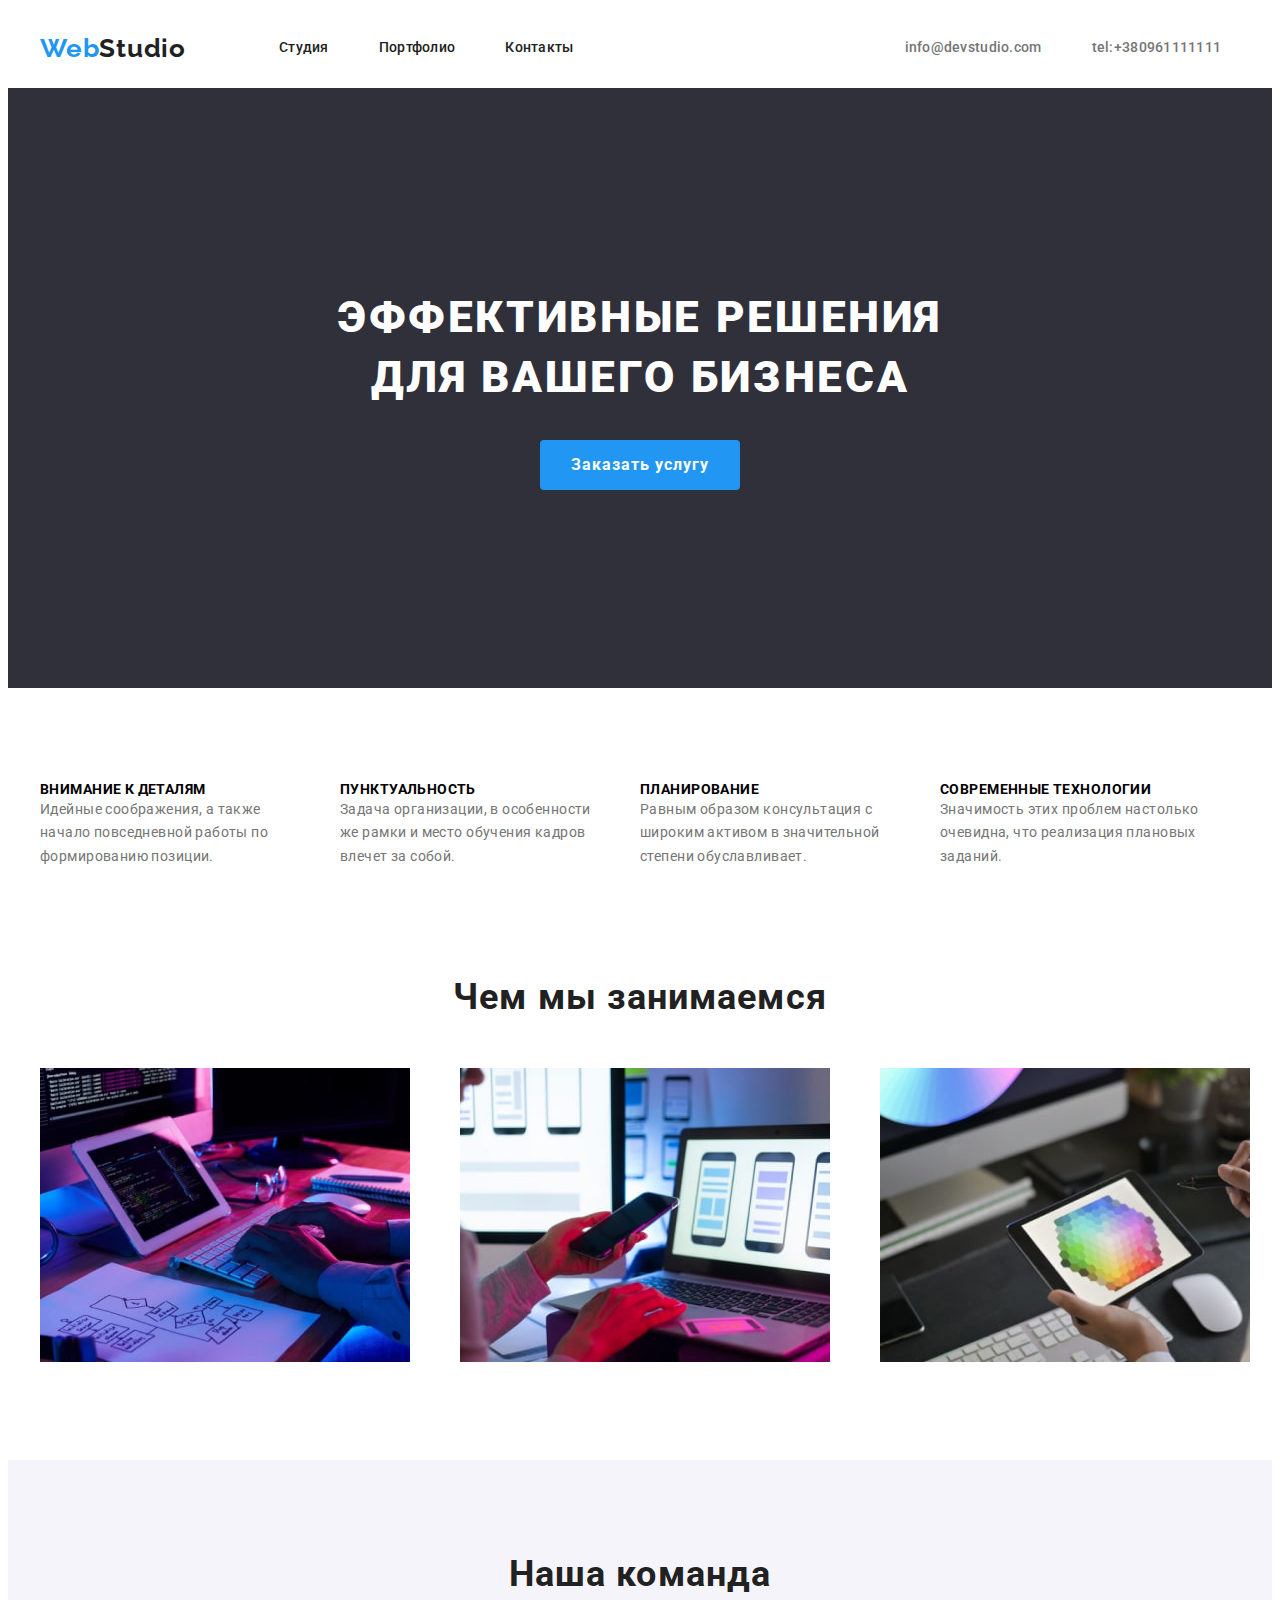
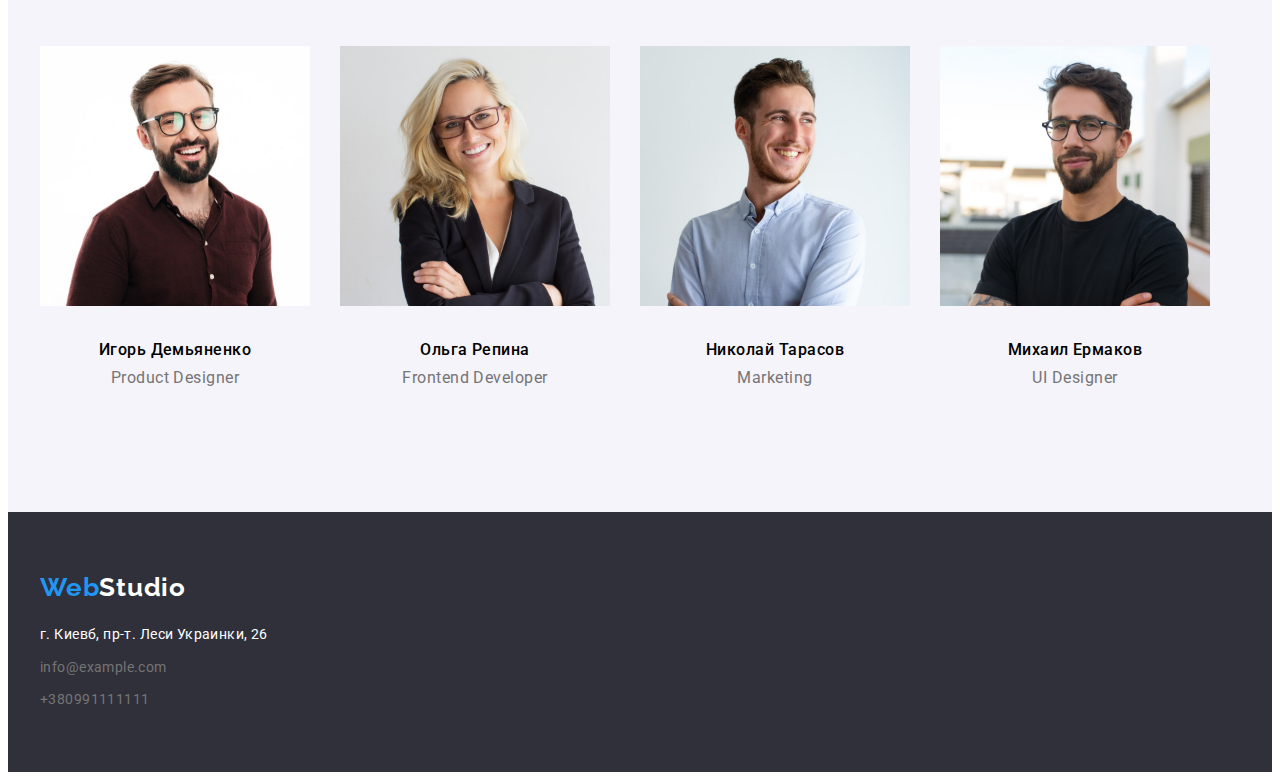
==== index.html @ e962ddcc "finish" ====
<!DOCTYPE html>
<html lang="ru">

<head>
    <meta charset="UTF-8">
    <meta http-equiv="X-UA-Compatible" content="IE=edge">
    <meta name="viewport" content="width=device-width, initial-scale=1.0">
    <title>Document</title>
    <link rel="preconnect" href="https://fonts.googleapis.com">
    <link rel="preconnect" href="https://fonts.gstatic.com" crossorigin>
    <link href="https://fonts.googleapis.com/css2?family=Roboto:wght@400;500;700;900&display=swap" rel="stylesheet">
    <link rel="preconnect" href="https://fonts.googleapis.com">
    <link rel="preconnect" href="https://fonts.gstatic.com" crossorigin>
    <link href="https://fonts.googleapis.com/css2?family=Oleo+Script&family=Raleway:wght@700&display=swap" rel="stylesheet">
    <link rel="stylesheet" href="https://cdnjs.cloudflare.com/ajax/libs/modern-normalize/1.1.0/modern-normalize.min.css"
        integrity="sha512-wpPYUAdjBVSE4KJnH1VR1HeZfpl1ub8YT/NKx4PuQ5NmX2tKuGu6U/JRp5y+Y8XG2tV+wKQpNHVUX03MfMFn9Q=="
        crossorigin="anonymous" referrerpolicy="no-referrer" />
    <link rel="stylesheet" href="./css/style.css">
</head>

<body>

    <header class="header">
        <div class="container">
            <nav class="navigation">
                <a href="" class="logo link"><span class="web">Web</span>Studio</a>
                <ul class="navigation-list list">
                    <li class="navigation-item">
                        <a class="navigation-link link" href="">Студия</a>
                    </li>
                    <li class="navigation-item">
                        <a href="./portfolio.html" class="navigation-link link">Портфолио</a>
                    </li>
                    <li class="navigation-item">
                        <a class="navigation-link link" href="">Контакты</a>
                    </li>
                </ul>
            </nav>
            <div class="contacts">
                <a class="email link" href="mailto:info@devstudio.com">info@devstudio.com</a>
                <a class="phone link" href="tel:+380961111111">tel:+380961111111</a>
            </div>
        </div>
    </header>

    <main>
        <section class="heroe">
            <div class="container">
                <h1 class="heroe-text">Эффективные решения<br> для вашего бизнеса</h1>
                <button class="button-section btn" type="button">Заказать услугу</button>
            </div>
        </section>
            

        <section class="our-characteristics">
            <div class="container">
                <ul class="characteristics-list list">
                    <li class="characteristics-item">
                        <h3 class="characteristics">ВНИМАНИЕ К ДЕТАЛЯМ</h3>
                        <p class="characteristics-text">
                            Идейные соображения, а также начало повседневной работы по формированию позиции.
                        </p>
                    </li>
                    <li class="characteristics-item">
                        <h3 class="characteristics">ПУНКТУАЛЬНОСТЬ</h3>
                        <p class="characteristics-text">
                            Задача организации, в особенности же рамки и место обучения кадров влечет за собой.
                        </p>
                    </li>
                    <li class="characteristics-item">
                        <h3 class="characteristics">ПЛАНИРОВАНИЕ</h3>
                        <p class="characteristics-text">
                            Равным образом консультация с широким активом в значительной степени обуславливает.
                        </p>
                    </li>
                    <li class="characteristics-item">
                        <h3 class="characteristics">СОВРЕМЕННЫЕ ТЕХНОЛОГИИ</h3>
                        <p class="characteristics-text">
                            Значимость этих проблем настолько очевидна, что реализация плановых заданий.
                        </p>
                    </li>
                </ul>
            </div>
        </section>

        <section class="what-we-are-doing">
            <div class="container">
                <h2 class="what-we-are-doing-text">Чем мы занимаемся</h2>
                <ul class="what-we-are-doing-item list">
                    <li class="what-we-are-doing-list"><img src="./images/what-we-are-doing-1.jpg" alt="" width="370" height="294"></li>
                    <li class="what-we-are-doing-list"><img src="./images/what-we-are-doing-2.jpg" alt="" width="370" height="294"></li>
                    <li class="what-we-are-doing-list"><img src="./images/what-we-are-doing-3.jpg" alt="" width="370" height="294"></li>
                </ul>
            </div>
        </section>

        <section class="our-team">
            <div class="container">
                <h2 class="our-team-text">Наша команда</h2>
                <ul class="our-team-list list">
                    <li class="our-team-item">
                        <img class="team-picture" src="./images/Igor.jpg" alt="Игорь" width="270" height="260">
                        <p class="our-team-name">Игорь Демьяненко</p>
                        <p class="our-team-job">Product Designer</p>
                    </li>
                    <li class="our-team-item">
                        <img class="team-picture" src="./images/Olga.jpg" alt="Ольга" width="270" height="260">
                        <p class="our-team-name">Ольга Репина</p>
                        <p class="our-team-job">Frontend Developer</p>
                    </li>
                    <li class="our-team-item">
                        <img class="team-picture" src="./images/Nikolai.jpg" alt="Николай" width="270" height="260">
                        <p class="our-team-name">Николай Тарасов</p>
                        <p class="our-team-job">Marketing</p>
                    </li>
                    <li class="our-team-item">
                        <img class="team-picture" src="./images/Mihail.jpg" alt="Михаил" width="270" height="260">
                        <p class="our-team-name">Михаил Ермаков</p>
                        <p class="our-team-job">UI Designer</p>
                    </li>
                </ul>
            </div>
        </section>
    </main>

    <footer class="footer-section">
        <div class="container">
            <a href="" class="logo-footer link"><span class="web">Web</span>Studio</a>
            <address>
                <ul class="adress-list list">
                    <li class="adress-item">
                        <a class="adress-text link" href="https://goo.gl/maps/P2Jk5924rPinrskz8" target="_blank" rel="noopener noreferrer">г. Киевб,
                            пр-т. Леси Украинки, 26</a>
                    </li>
                    <li class="adress-item">
                        <a class="footer-contact link" href="mailto:info@example.com">info@example.com</a>
                    </li>
                    <li class="adress-item">
                        <a class="footer-contact link" href="tel:+380991111111">+380991111111</a>
                    </li>
                </ul>
            </address>
        </div>
    </footer>

</body>

</html>
---- css/style.css ----
:root {
  --main-title-color: white;
  --second-title-color: #2f303a;
  --third-title-color: #f5f4fa;
  --main-text-color: #212121;
  --second-text-color: #757575;
  --accent-color: #2196f3;
}
p,
h1,
h2,
h3,
h4,
h5,
h6 {
  margin-top: 0;
  margin-bottom: 0;
}
ul {
  margin-top: 0;
  margin-bottom: 0;
  padding-left: 0;
}
.list {
  list-style: none;
}
.link {
  text-decoration: none;
}

.body {
  font-family: "Roboto", sans-serif;
  background-color: white;
}
.header .container {
  display: flex;
  align-items: center;
}
.container {
  width: 1200px;
  padding-left: 15px;
  padding-right: 15px;
  margin: 0 auto;
}
.navigation {
  font-family: "Roboto";
  display: flex;
  align-items: center;
  margin-right: 331px;
}
.web {
  color: #2196f3;
}
.logo {
  font-family: "Oleo Script", cursive;
  font-family: "Raleway", sans-serif;
  font-weight: 700;
  font-size: 26px;
  line-height: 1.19;
  letter-spacing: 0.03em;
  color: #212121;
  text-decoration: none;
  margin-right: 93px;
}
.navigation-list {
  display: flex;
}
.navigation-item:not(:last-child) {
  margin-right: 50px;
}
.navigation-link {
  display: block;
  font-family: "Roboto";
  font-weight: 500;
  font-size: 14px;
  line-height: 1.14;
  letter-spacing: 0.02em;
  color: #212121;
  padding-top: 32px;
  padding-bottom: 32px;
}
.navigation-link:hover,
.navigation-link:focus {
  color: var(--accent-color);
}
.contacts {
  font-family: "Roboto";
  display: flex;
}
.email {
  display: block;
  font-family: "Roboto";
  font-weight: 500;
  font-size: 14px;
  line-height: 1.14;
  letter-spacing: 0.02em;
  color: #757575;
  margin-right: 50px;
  padding-top: 32px;
  padding-bottom: 32px;
}
.phone {
  display: block;
  font-family: "Roboto";
  font-weight: 500;
  font-size: 14px;
  line-height: 1.14;
  letter-spacing: 0.02em;
  color: #757575;
  margin-right: 215px;
  padding-top: 32px;
  padding-bottom: 32px;
}
.email:hover,
.email:focus {
  color: var(--accent-color);
}
.phone:hover,
.phone:focus {
  color: var(--accent-color);
}
.heroe {
  background-color: var(--second-title-color);
  margin-bottom: 94px;
  flex-grow: 1;
  padding-top: 200px;
  padding-bottom: 280px;
}

.heroe-text {
  font-family: "Roboto";
  font-weight: 900;
  font-size: 44px;
  line-height: 1.36;
  text-align: center;
  letter-spacing: 0.06em;
  text-transform: uppercase;
  color: #ffffff;
}
.button-section {
  font-family: "Roboto";
  font-weight: 700;
  font-size: 16px;
  line-height: 1.88;
  text-align: center;
  align-items: center;
  letter-spacing: 0.06em;
  color: #ffffff;
  background-color: var(--accent-color);
  width: 200px;
  height: 50px;
  border: 0px;
  border-radius: 4px;
  margin: auto;
  position: absolute;
  top: 30px;
  left: 0;
  bottom: 0;
  right: 0;
}

.our-characteristics {
  margin-bottom: 94px;
}
.characteristics-list {
  display: flex;
}
.characteristics-item {
  width: 270px;
  height: 101px;
}
.characteristics-item:not(:last-child) {
  margin-right: 30px;
}
.characteristics {
  font-family: "Roboto";
  font-weight: 700;
  font-size: 14px;
  line-height: 1.14;
  letter-spacing: 0.03em;
}
.characteristics-text {
  font-family: "Roboto";
  font-style: 400;
  font-size: 14px;
  line-height: 1.7;
  letter-spacing: 0.03em;
  color: #757575;
}
.what-we-are-doing {
  display: flex;
  margin-bottom: 94px;
}
.what-we-are-doing-text {
  font-family: "Roboto";
  font-weight: 700;
  font-size: 36px;
  line-height: 1.16;
  letter-spacing: 0.03em;
  color: #212121;
  display: flex;
  justify-content: center;
  align-items: center;
  text-align: center;
  margin: 0 auto;
  position: relative;
  margin-bottom: 50px;
}
.what-we-are-doing-item {
  display: flex;
}
.what-we-are-doing-list:not(:last-child) {
  margin-right: 50px;
}
.our-team {
  background-color: #f5f4fa;
  display: flex;
}
.our-team-text {
  font-family: "Roboto";
  font-weight: 700;
  font-size: 36px;
  line-height: 1.16;
  letter-spacing: 0.03em;
  color: #212121;
  display: flex;
  justify-content: center;
  align-items: center;
  text-align: center;
  margin: 0 auto;
  position: relative;
  margin-bottom: 50px;
  margin-top: 94px;
}
.our-team-list {
  display: flex;
}
.our-team-item:not(:last-child) {
  margin-right: 30px;
}
.our-team-item {
  margin-bottom: 94px;
}
.team-picture {
  margin-bottom: 30px;
}
.our-team-name {
  font-family: "Roboto";
  font-weight: 500;
  font-size: 16px;
  line-height: 1.19;
  letter-spacing: 0.03em;
  display: flex;
  margin-bottom: 10px;
  justify-content: center;
}
.our-team-job {
  font-family: "Roboto";
  font-weight: 400;
  font-size: 16px;
  line-height: 1.17;
  letter-spacing: 0.03em;
  color: #757575;
  display: flex;
  margin-bottom: 30px;
  justify-content: center;
}
.logo-footer {
  display: flex;
  padding-top: 60px;
  padding-bottom: 20px;
}
.adress-text {
  font-family: "Roboto";
  font-style: normal;
  font-weight: 400;
  font-size: 14px;
  line-height: 1.7;
  letter-spacing: 0.03em;
  color: #ffffff;
  padding-bottom: 9px;
}
.footer-section {
  font-family: "Roboto";
  background-color: #2f303a;
}
.footer-contact {
  font-family: "Roboto";
  font-style: normal;
  font-weight: 400;
  font-size: 14px;
  line-height: 1.7;
  letter-spacing: 0.03em;
  color: var(--second-text-color);
}
.adress-item:not(:last-child) {
  padding-bottom: 9px;
}
.footer-contact:not(:last-child) {
  padding-bottom: 9px;
}
.adress-item:last-child {
  padding-bottom: 60px;
}
.logo-footer {
  font-family: "Oleo Script", cursive;
  font-family: "Raleway", sans-serif;
  font-weight: 700;
  font-size: 26px;
  line-height: 1.19;
  letter-spacing: 0.03em;
  color: #ffffff;
  text-decoration: none;
}
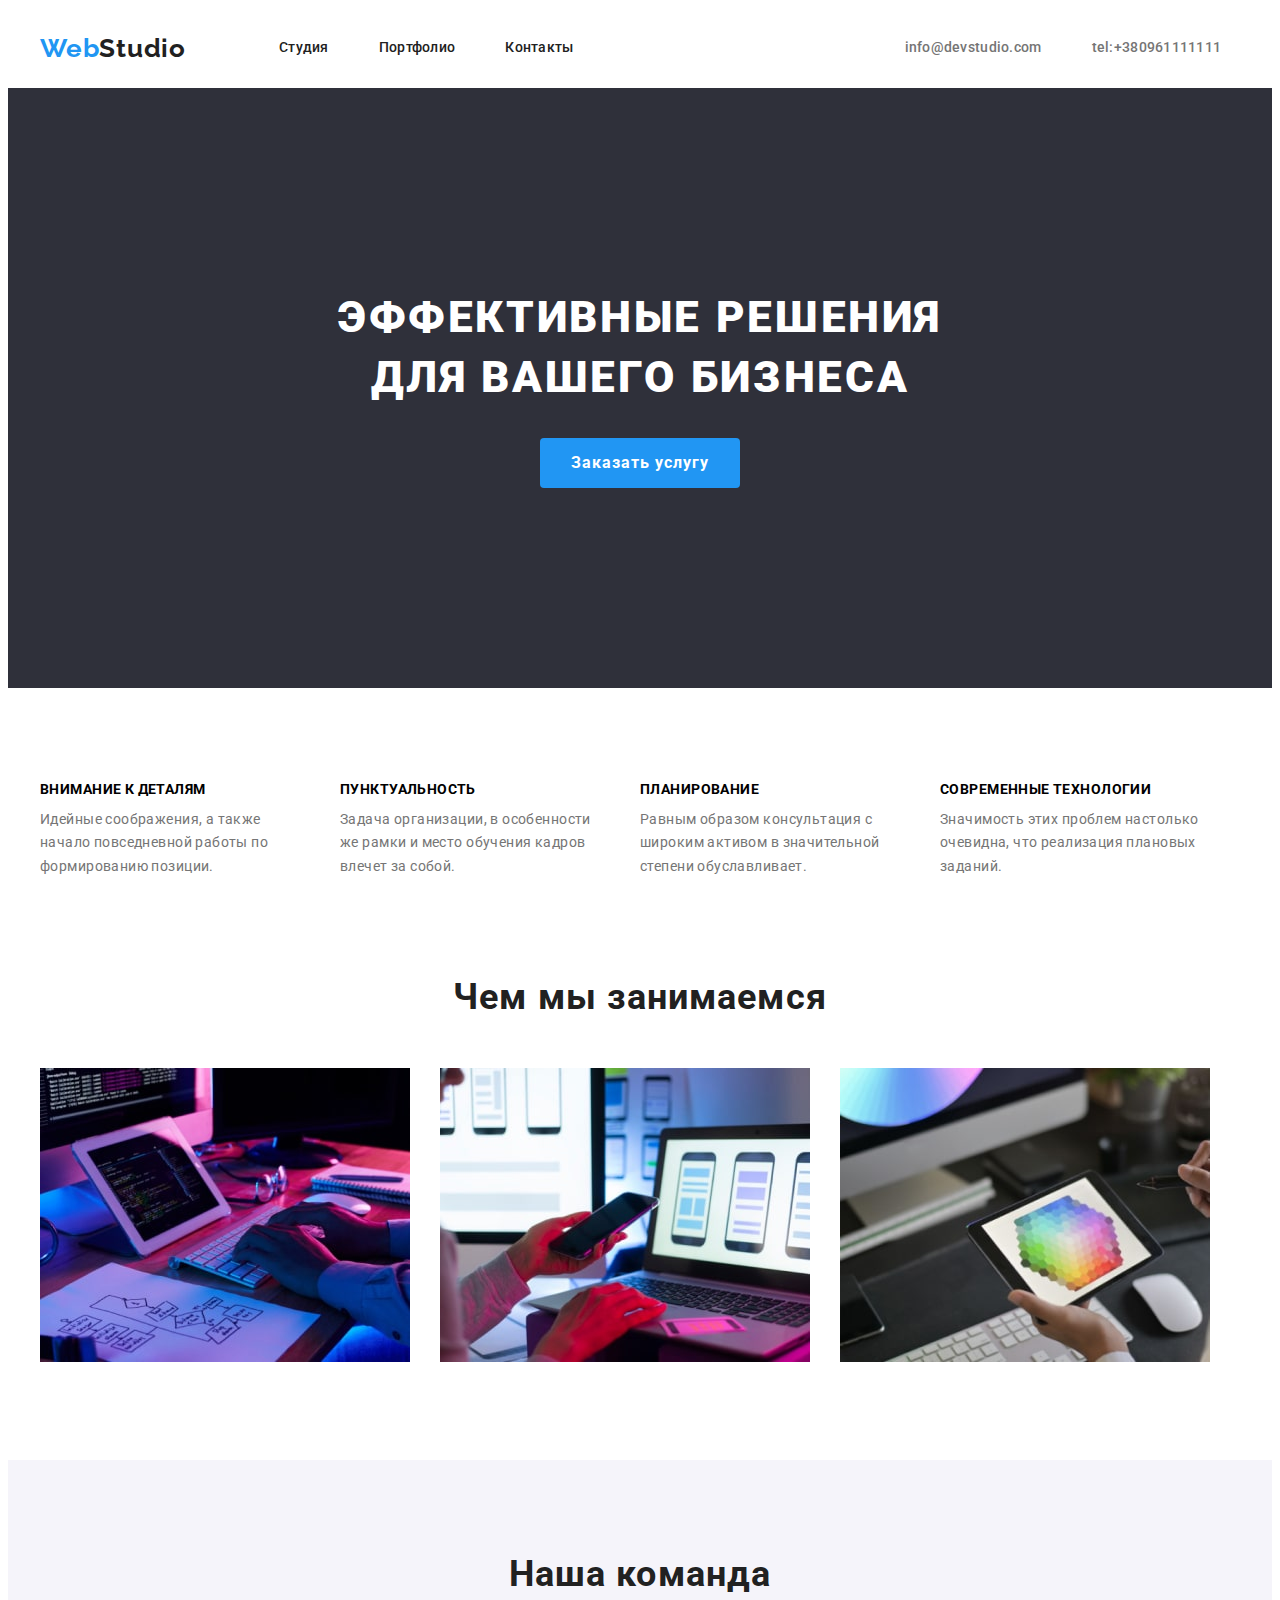
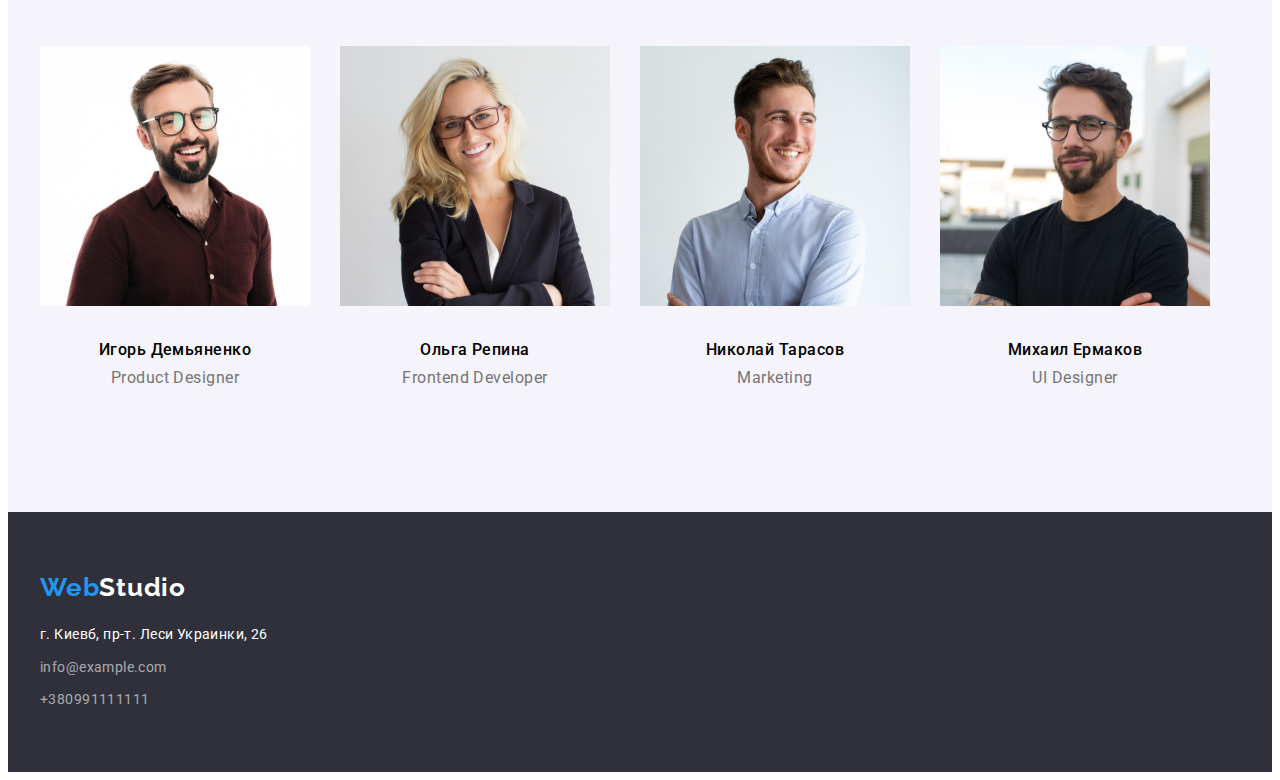
==== commit 20bbbc50: "submit final" ====
--- a/index.html
+++ b/index.html
@@ -100,23 +100,31 @@
                 <ul class="our-team-list list">
                     <li class="our-team-item">
                         <img class="team-picture" src="./images/Igor.jpg" alt="Игорь" width="270" height="260">
-                        <p class="our-team-name">Игорь Демьяненко</p>
-                        <p class="our-team-job">Product Designer</p>
+                            <div class="team-description">
+                                <p class="our-team-name">Игорь Демьяненко</p>
+                                <p class="our-team-job">Product Designer</p>
+                            </div>
                     </li>
                     <li class="our-team-item">
                         <img class="team-picture" src="./images/Olga.jpg" alt="Ольга" width="270" height="260">
-                        <p class="our-team-name">Ольга Репина</p>
-                        <p class="our-team-job">Frontend Developer</p>
+                            <div class="team-description">
+                                <p class="our-team-name">Ольга Репина</p>
+                                <p class="our-team-job">Frontend Developer</p>
+                            </div>
                     </li>
                     <li class="our-team-item">
                         <img class="team-picture" src="./images/Nikolai.jpg" alt="Николай" width="270" height="260">
-                        <p class="our-team-name">Николай Тарасов</p>
-                        <p class="our-team-job">Marketing</p>
+                            <div class="team-description">
+                                <p class="our-team-name">Николай Тарасов</p>
+                                <p class="our-team-job">Marketing</p>
+                            </div>
                     </li>
                     <li class="our-team-item">
                         <img class="team-picture" src="./images/Mihail.jpg" alt="Михаил" width="270" height="260">
-                        <p class="our-team-name">Михаил Ермаков</p>
-                        <p class="our-team-job">UI Designer</p>
+                            <div class="team-description">
+                                <p class="our-team-name">Михаил Ермаков</p>
+                                <p class="our-team-job">UI Designer</p>
+                            </div>
                     </li>
                 </ul>
             </div>
--- a/css/style.css
+++ b/css/style.css
@@ -40,7 +40,8 @@
   width: 1200px;
   padding-left: 15px;
   padding-right: 15px;
-  margin: 0 auto;
+  margin-right: auto;
+  margin-left: auto;
 }
 .navigation {
   font-family: "Roboto";
@@ -121,10 +122,8 @@
 }
 .heroe {
   background-color: var(--second-title-color);
-  margin-bottom: 94px;
   flex-grow: 1;
-  padding-top: 200px;
-  padding-bottom: 280px;
+  padding-bottom: 200px;
 }
 
 .heroe-text {
@@ -136,14 +135,13 @@
   letter-spacing: 0.06em;
   text-transform: uppercase;
   color: #ffffff;
+  padding-top: 200px;
 }
 .button-section {
   font-family: "Roboto";
   font-weight: 700;
   font-size: 16px;
   line-height: 1.88;
-  text-align: center;
-  align-items: center;
   letter-spacing: 0.06em;
   color: #ffffff;
   background-color: var(--accent-color);
@@ -151,16 +149,17 @@
   height: 50px;
   border: 0px;
   border-radius: 4px;
-  margin: auto;
-  position: absolute;
-  top: 30px;
-  left: 0;
-  bottom: 0;
-  right: 0;
+  margin-top: 30px;
+  display: flex;
+  margin-right: auto;
+  margin-left: auto;
+  justify-content: center;
+  align-items: center;
 }
 
 .our-characteristics {
-  margin-bottom: 94px;
+  padding-top: 94px;
+  padding-bottom: 94px;
 }
 .characteristics-list {
   display: flex;
@@ -178,6 +177,7 @@
   font-size: 14px;
   line-height: 1.14;
   letter-spacing: 0.03em;
+  padding-bottom: 10px;
 }
 .characteristics-text {
   font-family: "Roboto";
@@ -189,7 +189,7 @@
 }
 .what-we-are-doing {
   display: flex;
-  margin-bottom: 94px;
+  padding-bottom: 94px;
 }
 .what-we-are-doing-text {
   font-family: "Roboto";
@@ -210,11 +210,13 @@
   display: flex;
 }
 .what-we-are-doing-list:not(:last-child) {
-  margin-right: 50px;
+  margin-right: 30px;
 }
 .our-team {
   background-color: #f5f4fa;
   display: flex;
+  padding-top: 94px;
+  padding-bottom: 94px;
 }
 .our-team-text {
   font-family: "Roboto";
@@ -230,19 +232,22 @@
   margin: 0 auto;
   position: relative;
   margin-bottom: 50px;
-  margin-top: 94px;
 }
 .our-team-list {
   display: flex;
+  margin-right: auto;
+  margin-left: auto;
+}
+.team-description {
+  padding-top: 30px;
+  padding-bottom: 30px;
 }
 .our-team-item:not(:last-child) {
   margin-right: 30px;
 }
 .our-team-item {
-  margin-bottom: 94px;
 }
 .team-picture {
-  margin-bottom: 30px;
 }
 .our-team-name {
   font-family: "Roboto";
@@ -251,8 +256,8 @@
   line-height: 1.19;
   letter-spacing: 0.03em;
   display: flex;
-  margin-bottom: 10px;
-  justify-content: center;
+  justify-content: center;
+  padding-bottom: 10px;
 }
 .our-team-job {
   font-family: "Roboto";
@@ -262,13 +267,11 @@
   letter-spacing: 0.03em;
   color: #757575;
   display: flex;
-  margin-bottom: 30px;
   justify-content: center;
 }
 .logo-footer {
   display: flex;
-  padding-top: 60px;
-  padding-bottom: 20px;
+  margin-bottom: 20px;
 }
 .adress-text {
   font-family: "Roboto";
@@ -278,11 +281,13 @@
   line-height: 1.7;
   letter-spacing: 0.03em;
   color: #ffffff;
-  padding-bottom: 9px;
+  margin-bottom: 9px;
 }
 .footer-section {
   font-family: "Roboto";
   background-color: #2f303a;
+  padding-top: 60px;
+  padding-bottom: 60px;
 }
 .footer-contact {
   font-family: "Roboto";
@@ -291,17 +296,12 @@
   font-size: 14px;
   line-height: 1.7;
   letter-spacing: 0.03em;
-  color: var(--second-text-color);
+  color: rgba(255, 255, 255, 0.6);
 }
 .adress-item:not(:last-child) {
-  padding-bottom: 9px;
-}
-.footer-contact:not(:last-child) {
-  padding-bottom: 9px;
-}
-.adress-item:last-child {
-  padding-bottom: 60px;
-}
+  margin-bottom: 9px;
+}
+
 .logo-footer {
   font-family: "Oleo Script", cursive;
   font-family: "Raleway", sans-serif;
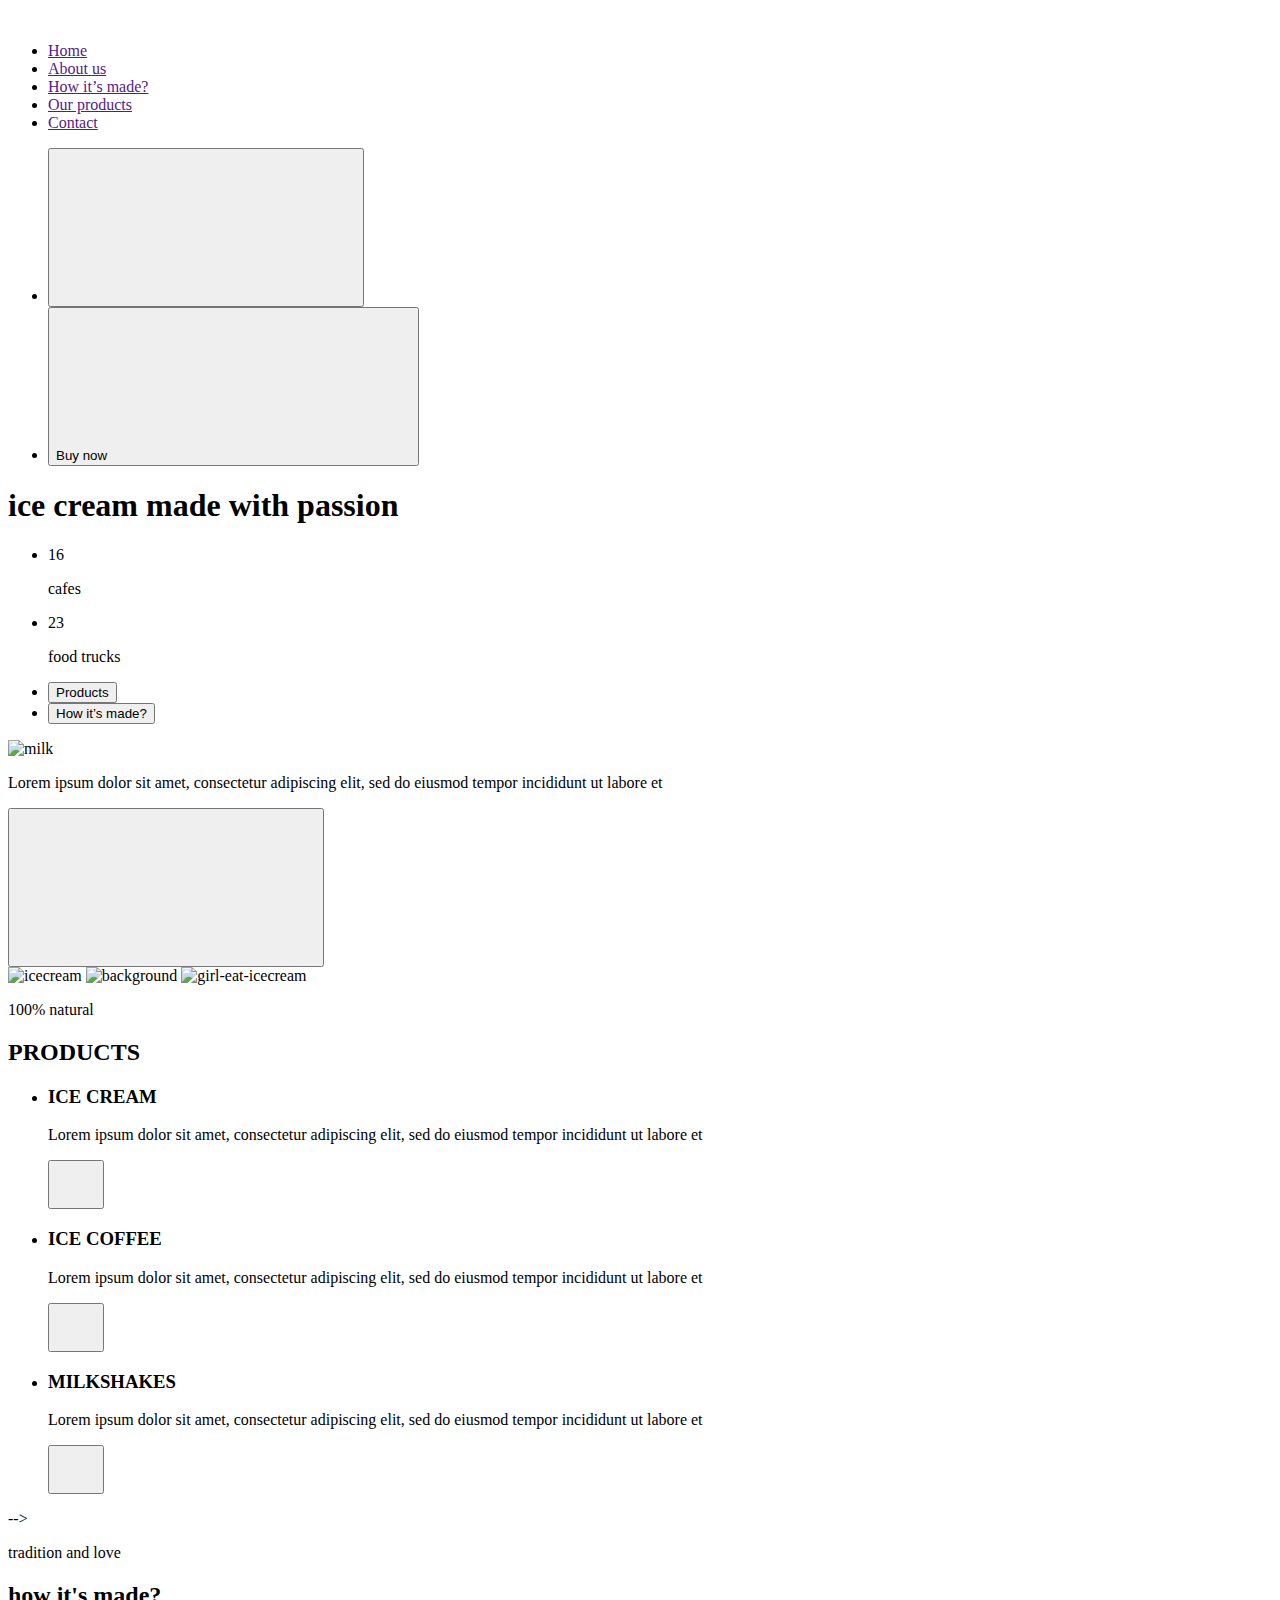
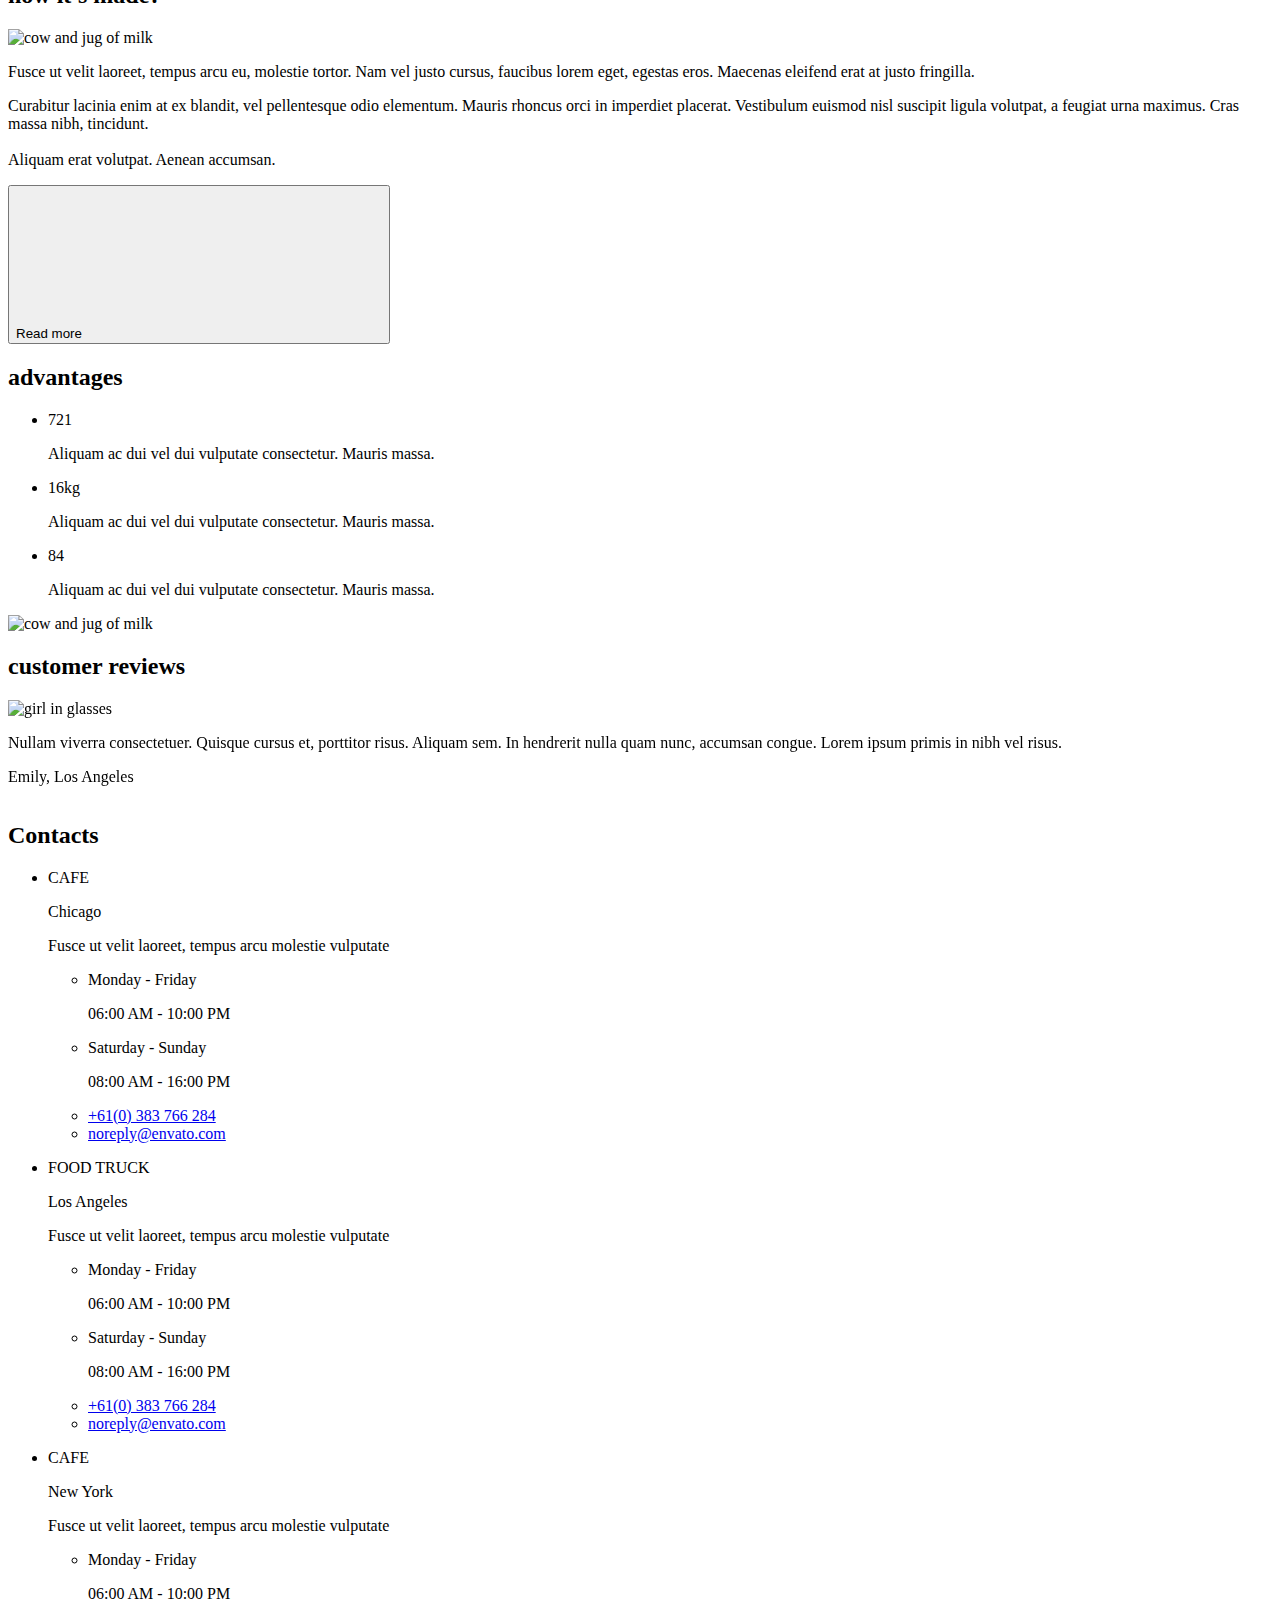
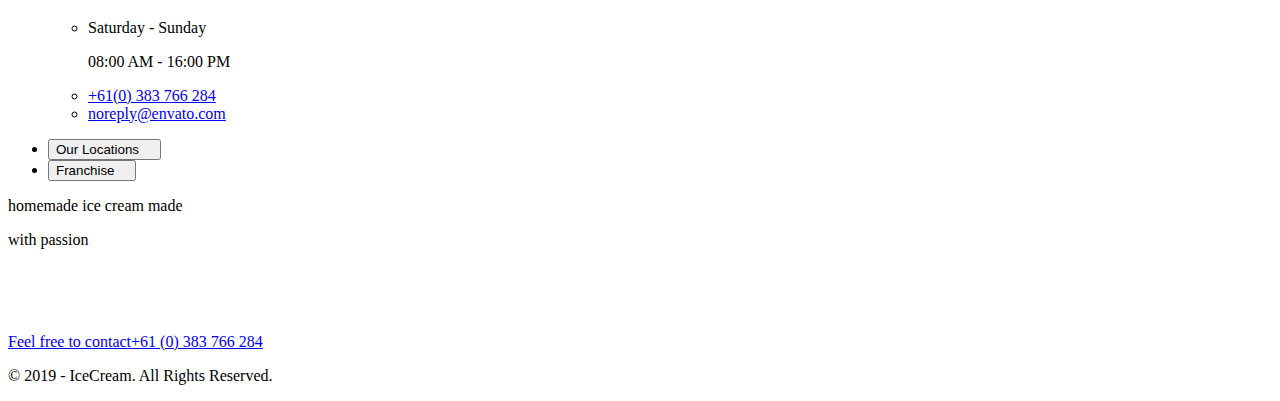
==== commit 90c5c2e2: "Deploying to gh-pages from @ Ievgenii-Chagovets/home-work-3@caa8c17215536fad23f832496288e846f9352207" ====
--- a/index.html
+++ b/index.html
@@ -1,156 +1 @@
-<!DOCTYPE html>
-<html lang="ru">
-
-<head>
-    <meta charset="UTF-8">
-    <meta http-equiv="X-UA-Compatible" content="IE=edge">
-    <meta name="viewport" content="width=device-width, initial-scale=1.0">
-    <title>Document</title>
-    <link rel="preconnect" href="https://fonts.googleapis.com">
-    <link rel="preconnect" href="https://fonts.gstatic.com" crossorigin>
-    <link href="https://fonts.googleapis.com/css2?family=Roboto:wght@400;500;700;900&display=swap" rel="stylesheet">
-    <link rel="preconnect" href="https://fonts.googleapis.com">
-    <link rel="preconnect" href="https://fonts.gstatic.com" crossorigin>
-    <link href="https://fonts.googleapis.com/css2?family=Oleo+Script&family=Raleway:wght@700&display=swap" rel="stylesheet">
-    <link rel="stylesheet" href="https://cdnjs.cloudflare.com/ajax/libs/modern-normalize/1.1.0/modern-normalize.min.css"
-        integrity="sha512-wpPYUAdjBVSE4KJnH1VR1HeZfpl1ub8YT/NKx4PuQ5NmX2tKuGu6U/JRp5y+Y8XG2tV+wKQpNHVUX03MfMFn9Q=="
-        crossorigin="anonymous" referrerpolicy="no-referrer" />
-    <link rel="stylesheet" href="./css/style.css">
-</head>
-
-<body>
-
-    <header class="header">
-        <div class="container">
-            <nav class="navigation">
-                <a href="" class="logo link"><span class="web">Web</span>Studio</a>
-                <ul class="navigation-list list">
-                    <li class="navigation-item">
-                        <a class="navigation-link link" href="">Студия</a>
-                    </li>
-                    <li class="navigation-item">
-                        <a href="./portfolio.html" class="navigation-link link">Портфолио</a>
-                    </li>
-                    <li class="navigation-item">
-                        <a class="navigation-link link" href="">Контакты</a>
-                    </li>
-                </ul>
-            </nav>
-            <div class="contacts">
-                <a class="email link" href="mailto:info@devstudio.com">info@devstudio.com</a>
-                <a class="phone link" href="tel:+380961111111">tel:+380961111111</a>
-            </div>
-        </div>
-    </header>
-
-    <main>
-        <section class="heroe">
-            <div class="container">
-                <h1 class="heroe-text">Эффективные решения<br> для вашего бизнеса</h1>
-                <button class="button-section btn" type="button">Заказать услугу</button>
-            </div>
-        </section>
-            
-
-        <section class="our-characteristics">
-            <div class="container">
-                <ul class="characteristics-list list">
-                    <li class="characteristics-item">
-                        <h3 class="characteristics">ВНИМАНИЕ К ДЕТАЛЯМ</h3>
-                        <p class="characteristics-text">
-                            Идейные соображения, а также начало повседневной работы по формированию позиции.
-                        </p>
-                    </li>
-                    <li class="characteristics-item">
-                        <h3 class="characteristics">ПУНКТУАЛЬНОСТЬ</h3>
-                        <p class="characteristics-text">
-                            Задача организации, в особенности же рамки и место обучения кадров влечет за собой.
-                        </p>
-                    </li>
-                    <li class="characteristics-item">
-                        <h3 class="characteristics">ПЛАНИРОВАНИЕ</h3>
-                        <p class="characteristics-text">
-                            Равным образом консультация с широким активом в значительной степени обуславливает.
-                        </p>
-                    </li>
-                    <li class="characteristics-item">
-                        <h3 class="characteristics">СОВРЕМЕННЫЕ ТЕХНОЛОГИИ</h3>
-                        <p class="characteristics-text">
-                            Значимость этих проблем настолько очевидна, что реализация плановых заданий.
-                        </p>
-                    </li>
-                </ul>
-            </div>
-        </section>
-
-        <section class="what-we-are-doing">
-            <div class="container">
-                <h2 class="what-we-are-doing-text">Чем мы занимаемся</h2>
-                <ul class="what-we-are-doing-item list">
-                    <li class="what-we-are-doing-list"><img src="./images/what-we-are-doing-1.jpg" alt="" width="370" height="294"></li>
-                    <li class="what-we-are-doing-list"><img src="./images/what-we-are-doing-2.jpg" alt="" width="370" height="294"></li>
-                    <li class="what-we-are-doing-list"><img src="./images/what-we-are-doing-3.jpg" alt="" width="370" height="294"></li>
-                </ul>
-            </div>
-        </section>
-
-        <section class="our-team">
-            <div class="container">
-                <h2 class="our-team-text">Наша команда</h2>
-                <ul class="our-team-list list">
-                    <li class="our-team-item">
-                        <img class="team-picture" src="./images/Igor.jpg" alt="Игорь" width="270" height="260">
-                            <div class="team-description">
-                                <p class="our-team-name">Игорь Демьяненко</p>
-                                <p class="our-team-job">Product Designer</p>
-                            </div>
-                    </li>
-                    <li class="our-team-item">
-                        <img class="team-picture" src="./images/Olga.jpg" alt="Ольга" width="270" height="260">
-                            <div class="team-description">
-                                <p class="our-team-name">Ольга Репина</p>
-                                <p class="our-team-job">Frontend Developer</p>
-                            </div>
-                    </li>
-                    <li class="our-team-item">
-                        <img class="team-picture" src="./images/Nikolai.jpg" alt="Николай" width="270" height="260">
-                            <div class="team-description">
-                                <p class="our-team-name">Николай Тарасов</p>
-                                <p class="our-team-job">Marketing</p>
-                            </div>
-                    </li>
-                    <li class="our-team-item">
-                        <img class="team-picture" src="./images/Mihail.jpg" alt="Михаил" width="270" height="260">
-                            <div class="team-description">
-                                <p class="our-team-name">Михаил Ермаков</p>
-                                <p class="our-team-job">UI Designer</p>
-                            </div>
-                    </li>
-                </ul>
-            </div>
-        </section>
-    </main>
-
-    <footer class="footer-section">
-        <div class="container">
-            <a href="" class="logo-footer link"><span class="web">Web</span>Studio</a>
-            <address>
-                <ul class="adress-list list">
-                    <li class="adress-item">
-                        <a class="adress-text link" href="https://goo.gl/maps/P2Jk5924rPinrskz8" target="_blank" rel="noopener noreferrer">г. Киевб,
-                            пр-т. Леси Украинки, 26</a>
-                    </li>
-                    <li class="adress-item">
-                        <a class="footer-contact link" href="mailto:info@example.com">info@example.com</a>
-                    </li>
-                    <li class="adress-item">
-                        <a class="footer-contact link" href="tel:+380991111111">+380991111111</a>
-                    </li>
-                </ul>
-            </address>
-        </div>
-    </footer>
-
-</body>
-
-</html>+<!DOCTYPE html><html lang="en"><head><meta charset="UTF-8"><meta name="viewport" content="width=device-width, initial-scale=1.0"><link rel="preconnect" href="https://fonts.googleapis.com"><link rel="preconnect" href="https://fonts.gstatic.com" crossorigin=""><link href="https://fonts.googleapis.com/css2?family=DM+Sans:wght@400;500;700&family=Titan+One&display=swap" rel="stylesheet"><link rel="icon shortcut" href="/ice-team-proj/favicon.ffeb03a2.ico" type="image/x-icon"><title>IceCream</title><link rel="stylesheet" href="https://cdnjs.cloudflare.com/ajax/libs/modern-normalize/1.0.0/modern-normalize.min.css" integrity="sha512-ISS7cAi1PEhQ8jnbJpJZMd29NlhNj4AWYyLOSp2CE/CsHxTCu+r+t0D2yoJudVrd0/8fTVPUVDzY5Tvli75u/g==" crossorigin=""><link rel="stylesheet" href="https://unpkg.com/swiper/swiper-bundle.min.css"><link rel="stylesheet" href="/ice-team-proj/src.2ba77dc5.css"></head><body>  <header class="header"> <div class="container header-container"> <a classs="header-link" href=""> <img class="header-link__logo" src="/ice-team-proj/logo.165aaa91.svg" alt=""> </a> <nav class="header-nav"> <ul class="header-nav__list"> <li class="header-nav__item"> <a class="header-nav__link" href="">Home</a> </li> <li class="header-nav__item"> <a class="header-nav__link" href="">About us</a> </li> <li class="header-nav__item"> <a class="header-nav__link" href="">How it’s made?</a> </li> <li class="header-nav__item"> <a class="header-nav__link" href="">Our products</a> </li> <li class="header-nav__item"> <a class="header-nav__link" href="">Contact</a> </li> </ul> </nav> <ul class="header-buttons"> <li class="header-buttons__item"> <button class="header-buttons__burger" type="button"> <svg class="header-buttons__icon"> <use href="/ice-team-proj/sprite.28a7e407.svg#icon-header-burger"></use> </svg> </button> </li> <li class="header-buttons__item"> <button class="button header-buttons__button" type="button"> Buy now <svg class="button__icon"> <use href="/ice-team-proj/sprite.28a7e407.svg#icon-button-icon"></use> </svg> </button> </li> </ul> </div> </header><section class="hero"> <div class="container hero-container"> <h1 class="hero__title">ice cream made with <span>passion</span></h1> <ul class="place-list"> <li class="place-list__item"> <p class="place-list__text place-list__text--big">16</p> <p class="place-list__text">cafes</p> </li> <li class="place-list__item"> <p class="place-list__text place-list__text--big">23</p> <p class="place-list__text">food trucks</p> </li> </ul> <ul class="hero-list"> <li class="hero-list__item"> <button class="button hero-list__button hero-list__button--red" type="button">Products</button> </li> <li class="hero-list__item"> <button class="button hero-list__button hero-list__button--white" type="button">How it’s made?</button> </li> </ul> <picture> <source media="(min-width: 1280px)" srcset="/ice-team-proj/hero-1-desktop.a7d5eb0a.webp 1x,/ice-team-proj/hero-1-desktop@2x.3a784bda.webp 2x"> <source media="(min-width: 1280px)" srcset="/ice-team-proj/hero-1-desktop.e826e1b7.png 1x,/ice-team-proj/hero-1-desktop@2x.2e6198bf.png 2x"> <source media="(min-width: 768px)" srcset="/ice-team-proj/hero-1-tablet.f03ff365.webp 1x,/ice-team-proj/hero-1-tablet@2x.7200d454.webp 2x"> <source media="(min-width: 768px)" srcset="/ice-team-proj/hero-1-tablet.63c6faa9.png 1x,/ice-team-proj/hero-1-tablet@2x.36b9161e.png 2x"> <img class="hero__image-milk" src="#" alt="milk"> </picture> <div class="hero-info"> <p class="hero-info__text">Lorem ipsum dolor sit amet, consectetur adipiscing elit, sed do eiusmod tempor incididunt ut labore et</p> <button class="hero-info__button" type="button"> <svg class="hero-info__icon"> <use href="/ice-team-proj/sprite.28a7e407.svg#icon-right"></use> </svg> </button> </div> <picture> <source media="(min-width: 1280px)" srcset="/ice-team-proj/hero-2-desktop.6657a9bf.webp 1x,/ice-team-proj/hero-2-desktop@2x.0d1ea788.webp 2x" type="image/webp"> <source media="(min-width: 1280px)" srcset="/ice-team-proj/hero-2-desktop.1d2a4476.png 1x,/ice-team-proj/hero-2-desktop@2x.b1d2aab4.png 2x"> <source media="(min-width: 768px)" srcset="/ice-team-proj/hero-2-tablet.235676c3.webp 1x,/ice-team-proj/hero-2-tablet@2x.e3da2828.webp 2x" type="image/webp"> <source media="(min-width: 768px)" srcset="/ice-team-proj/hero-2-tablet.b2251cc6.png 1x,/ice-team-proj/hero-2-tablet@2x.ab6cfd8f.png 2x"> <source media="(max-width: 767px)" srcset="/ice-team-proj/hero-1-mobile.761c62e9.webp 1x,/ice-team-proj/hero-1-mobile@2x.69eae854.webp 2x" type="image/webp"> <source media="(max-width: 767px)" srcset="/ice-team-proj/hero-1-mobile.d13692a0.png 1x,/ice-team-proj/hero-1-mobile@2x.0afe62e8.png 2x"> <img class="hero__image-icecream" src="#" alt="icecream"> </picture> <picture> <source media="(min-width: 1280px)" srcset="/ice-team-proj/hero-3-desktop.fcee4268.webp 1x,/ice-team-proj/hero-3-desktop@2x.9295f2d1.webp 2x" type="image/webp"> <source media="(min-width: 1280px)" srcset="/ice-team-proj/hero-3-desktop.e630ed42.png 1x,/ice-team-proj/hero-3-desktop@2x.9b0dc176.png 2x"> <source media="(min-width: 768px)" srcset="/ice-team-proj/hero-3-tablet.d01cc3d4.webp 1x,/ice-team-proj/hero-3-tablet@2x.3f0913fa.webp 2x" type="image/webp"> <source media="(min-width: 768px)" srcset="/ice-team-proj/hero-3-tablet.10b71b3c.png 1x,/ice-team-proj/hero-3-tablet@2x.1e3c4b0a.png 2x"> <source media="(max-width: 767px)" srcset="/ice-team-proj/hero-2-mobile.18b5868b.webp 1x,/ice-team-proj/hero-2-mobile@2x.c5158381.webp 2x" type="image/webp"> <source media="(max-width: 767px)" srcset="/ice-team-proj/hero-2-mobile.4fecc18b.png 1x,/ice-team-proj/hero-2-mobile@2x.c09d36c2.png 2x"> <img class="hero__image-background" src="#" alt="background"> </picture> <picture> <source media="(min-width: 1280px)" srcset="/ice-team-proj/hero-4-desktop.bdf028d1.webp 1x,/ice-team-proj/hero-4-desktop@2x.21f0a5e6.webp 2x" type="image/webp"> <source media="(min-width: 1280px)" srcset="/ice-team-proj/hero-4-desktop.ee4ce416.png 1x,/ice-team-proj/hero-4-desktop@2x.d88cb490.png 2x"> <source media="(min-width: 768px)" srcset="/ice-team-proj/hero-4-tablet.62a08c21.webp 1x,/ice-team-proj/hero-4-tablet@2x.730d56dd.webp 2x" type="image/webp"> <source media="(min-width: 768px)" srcset="/ice-team-proj/hero-4-tablet.229f4a0f.png 1x,/ice-team-proj/hero-4-tablet@2x.a408856c.png 2x"> <img class="hero__image-girl" src="#" alt="girl-eat-icecream"> </picture> </div> </section>  <section class="products"> <div class="container"> <p class="section__label">100% natural</p> <h2 class="section__title">PRODUCTS</h2> <ul class="products__list"> <li class="product-1 products__item"> <h3 class="products__item-name">ICE CREAM</h3> <p class="products__item-description"> Lorem ipsum dolor sit amet, consectetur adipiscing elit, sed do eiusmod tempor incididunt ut labore et </p> <button type="button" class="description__button-open"> <svg class="product-button" width="40" height="40"> <use class="product-button__icon" href="/ice-team-proj/sprite.28a7e407.svg#icon-right"></use> </svg> </button> </li> <li class="product-2 products__item"> <h3 class="products__item-name">ICE COFFEE</h3> <p class="products__item-description"> Lorem ipsum dolor sit amet, consectetur adipiscing elit, sed do eiusmod tempor incididunt ut labore et </p> <button type="button" class="description__button-open"> <svg class="product-button" width="40" height="40"> <use class="product-button__icon" href="/ice-team-proj/sprite.28a7e407.svg#icon-right"></use> </svg> </button> </li> <li class="product-3 products__item"> <h3 class="products__item-name">MILKSHAKES</h3> <p class="products__item-description"> Lorem ipsum dolor sit amet, consectetur adipiscing elit, sed do eiusmod tempor incididunt ut labore et </p> <button type="button" class="description__button-open"> <svg class="product-button" width="40" height="40"> <use class="product-button__icon" href="/ice-team-proj/sprite.28a7e407.svg#icon-right"></use> </svg> </button> </li> </ul> </div> </section>--> <section class="about"> <div class="about__bg"></div> <div class="container"> <p class="section__label">tradition and love</p> <h2 class="section__title">how it's made?</h2> <div class="about__wrap"> <picture> <source srcset="/ice-team-proj/cow-and-milk.9c2db6f2.webp 1x,/ice-team-proj/cow-and-milk-2x.95467902.webp 2x" media="(max-width: 767px)" type="image/webp"> <source srcset="/ice-team-proj/cow-and-milk.1b6ef43e.png 1x,/ice-team-proj/cow-and-milk-2x.223a85cb.png 2x" media="(max-width: 767px)"> <source srcset="/ice-team-proj/cow-and-milk-tablet.59ce5fbd.webp    1x,/ice-team-proj/cow-and-milk-tablet-2x.5f4e8dad.webp 2x" media="(max-width: 1279px)" type="image/webp"> <source srcset="/ice-team-proj/cow-and-milk-tablet.f8e56b85.png    1x,/ice-team-proj/cow-and-milk-tablet-2x.24ad631b.png 2x" media="(max-width: 1279px)"> <source srcset="/ice-team-proj/cow-and-milk-desktop.20531164.webp    1x,/ice-team-proj/cow-and-milk-desktop-2x.8aa3dcf7.webp 2x" media="(min-width: 1280px)" type="image/webp"> <source srcset="/ice-team-proj/cow-and-milk-desktop.d9842465.png    1x,/ice-team-proj/cow-and-milk-desktop-2x.643c5eca.png 2x" media="(min-width: 1280px)"> <img src="#" alt="cow and jug of milk" class="about__img"> </picture> <div class="about__content"> <p class="about__text--visible"> Fusce ut velit laoreet, tempus arcu eu, molestie tortor. Nam vel justo cursus, faucibus lorem eget, egestas eros. Maecenas eleifend erat at justo fringilla. </p> <p class="about__text"> Curabitur lacinia enim at ex blandit, vel pellentesque odio elementum. Mauris rhoncus orci in imperdiet placerat. Vestibulum euismod nisl suscipit ligula volutpat, a feugiat urna maximus. Cras massa nibh, tincidunt.<br><br>Aliquam erat volutpat. Aenean accumsan. </p> <button type="button" class="about__button button">Read more<svg class="button__icon"> <use href="/ice-team-proj/sprite.28a7e407.svg#icon-button-icon"></use> </svg></button> </div> </div> </div> </section> <section class="section section--advantages"> <div class="container"> <h2 class="section__title visually-hidden">advantages</h2> <ul class="advantages__list"> <li class="advantages__item advantages__item--milk"> <span class="advantages__lable"> 721 </span> <p class="advantages__description"> Aliquam ac dui vel dui vulputate consectetur. Mauris massa. </p> </li> <li class="advantages__item advantages__item--fruits"> <span class="advantages__lable"> 16kg </span> <p class="advantages__description"> Aliquam ac dui vel dui vulputate consectetur. Mauris massa. </p> </li> <li class="advantages__item advantages__item--ice"> <span class="advantages__lable"> 84 </span> <p class="advantages__description"> Aliquam ac dui vel dui vulputate consectetur. Mauris massa. </p> </li> </ul> </div> </section> <section class="gallery"> <picture> <source srcset="/ice-team-proj/gallery.1e541b5a.webp 1x,/ice-team-proj/gallery-2x.e954204e.webp 2x" media="(max-width: 767px)" type="image/webp"> <source srcset="/ice-team-proj/gallery.e598f1d4.jpg 1x,/ice-team-proj/gallery-2x.df22425f.jpg 2x" media="(max-width: 767px)"> <source srcset="/ice-team-proj/gallery-tablet.0914bcfe.webp 1x,/ice-team-proj/gallery-tablet-2x.6011b753.webp 2x" media="(max-width: 1279px)" type="image/webp"> <source srcset="/ice-team-proj/gallery-tablet.3483a793.jpg 1x,/ice-team-proj/gallery-tablet-2x.f6ec10a5.jpg 2x" media="(max-width: 1279px)"> <source srcset="/ice-team-proj/gallery-desktop.efa45cfc.webp 1x,/ice-team-proj/gallery-desktop-2x.9305232b.webp 2x" media="(min-width: 1280px)" type="image/webp"> <source srcset="/ice-team-proj/gallery-desktop.dedd3c59.jpg 1x,/ice-team-proj/gallery-desktop-2x.70b82515.jpg 2x" media="(min-width: 1280px)"> <img src="#" alt="cow and jug of milk" class="about__img"> </picture> </section> <section> <h2 class="vissually-hidden">customer reviews</h2> <div class="container container-swiper"> <div class="mySwiper swiper"> <div class="swiper-wrapper"> <div class="customer-item swiper-slide"> <picture> <source srcset="/ice-team-proj/review1.023f46a6.jpg 1x,/ice-team-proj/review1@2x.1501c00c.jpg 2x"> <img class="customer-item__icon" src="#" alt="girl in glasses"> </picture> <div class="customer-item__box"> <p class="customer-item__text">Nullam viverra consectetuer. Quisque cursus et, porttitor risus. Aliquam sem. In hendrerit nulla quam nunc, accumsan congue. Lorem ipsum primis in nibh vel risus.</p> </div> <p class="customer-item__info">Emily, Los Angeles</p> </div> <div class="customer-item swiper-slide"> <picture> <source srcset="/ice-team-proj/review1.023f46a6.jpg 1x,/ice-team-proj/review1@2x.1501c00c.jpg 2x"> <img class="customer-item__icon" src="#" alt="girl in glasses"> </picture> <div class="customer-item__box"> <p class="customer-item__text">Nullam viverra consectetuer. Quisque cursus et, porttitor risus. Aliquam sem. In hendrerit nulla quam nunc, accumsan congue. Lorem ipsum primis in nibh vel risus.</p> </div> <p class="customer-item__info">Emily, Los Angeles</p> </div> <div class="customer-item swiper-slide"> <picture> <source srcset="/ice-team-proj/review1.023f46a6.jpg 1x,/ice-team-proj/review1@2x.1501c00c.jpg 2x"> <img class="customer-item__icon" src="#" alt="girl in glasses"> </picture> <div class="customer-item__box"> <p class="customer-item__text">Nullam viverra consectetuer. Quisque cursus et, porttitor risus. Aliquam sem. In hendrerit nulla quam nunc, accumsan congue. Lorem ipsum primis in nibh vel risus.</p> </div> <p class="customer-item__info">Emily, Los Angeles</p> </div> <div class="customer-item swiper-slide"> <picture> <source srcset="/ice-team-proj/review1.023f46a6.jpg 1x,/ice-team-proj/review1@2x.1501c00c.jpg 2x"> <img class="customer-item__icon" src="#" alt="girl in glasses"> </picture> <div class="customer-item__box"> <p class="customer-item__text">Nullam viverra consectetuer. Quisque cursus et, porttitor risus. Aliquam sem. In hendrerit nulla quam nunc, accumsan congue. Lorem ipsum primis in nibh vel risus.</p> </div> <p class="customer-item__info">Emily, Los Angeles</p> </div> <div class="customer-item swiper-slide"> <picture> <source srcset="/ice-team-proj/review1.023f46a6.jpg 1x,/ice-team-proj/review1@2x.1501c00c.jpg 2x"> <img class="customer-item__icon" src="#" alt="girl in glasses"> </picture> <div class="customer-item__box"> <p class="customer-item__text">Nullam viverra consectetuer. Quisque cursus et, porttitor risus. Aliquam sem. In hendrerit nulla quam nunc, accumsan congue. Lorem ipsum primis in nibh vel risus.</p> </div> <p class="customer-item__info">Emily, Los Angeles</p> </div> <div class="customer-item swiper-slide"> <picture> <source srcset="/ice-team-proj/review1.023f46a6.jpg 1x,/ice-team-proj/review1@2x.1501c00c.jpg 2x"> <img class="customer-item__icon" src="#" alt="girl in glasses"> </picture> <div class="customer-item__box"> <p class="customer-item__text">Nullam viverra consectetuer. Quisque cursus et, porttitor risus. Aliquam sem. In hendrerit nulla quam nunc, accumsan congue. Lorem ipsum primis in nibh vel risus.</p> </div> <p class="customer-item__info">Emily, Los Angeles</p> </div> <div class="customer-item swiper-slide"> <picture> <source srcset="/ice-team-proj/review1.023f46a6.jpg 1x,/ice-team-proj/review1@2x.1501c00c.jpg 2x"> <img class="customer-item__icon" src="#" alt="girl in glasses"> </picture> <div class="customer-item__box"> <p class="customer-item__text">Nullam viverra consectetuer. Quisque cursus et, porttitor risus. Aliquam sem. In hendrerit nulla quam nunc, accumsan congue. Lorem ipsum primis in nibh vel risus.</p> </div> <p class="customer-item__info">Emily, Los Angeles</p> </div> <div class="customer-item swiper-slide"> <picture> <source srcset="/ice-team-proj/review1.023f46a6.jpg 1x,/ice-team-proj/review1@2x.1501c00c.jpg 2x"> <img class="customer-item__icon" src="#" alt="girl in glasses"> </picture> <div class="customer-item__box"> <p class="customer-item__text">Nullam viverra consectetuer. Quisque cursus et, porttitor risus. Aliquam sem. In hendrerit nulla quam nunc, accumsan congue. Lorem ipsum primis in nibh vel risus.</p> </div> <p class="customer-item__info">Emily, Los Angeles</p> </div> </div> <div class="swiper-pagination"></div> </div> </div> </section> <section class="contacts"> <div class="contacts-container container"> <h2 class="visually-hidden">Contacts</h2> <ul class="contacts__list"> <li class="contacts__item"> <div class="contacts__wrapper"> <p class="contacts__representation-cafe">CAFE</p> <p class="contacts__city">Chicago</p> <p class="contacts__description"> Fusce ut velit laoreet, tempus arcu molestie vulputate </p> <ul class="contacts__schedule"> <li class="contacts__period"> <p class="contacts__days">Monday - Friday</p> <p class="contacts__time">06:00 AM - 10:00 PM</p> </li> <li class="contacts__period"> <p class="contacts__days">Saturday - Sunday</p> <p class="contacts__time">08:00 AM - 16:00 PM</p> </li> </ul> <ul class="contacts__list-mobile"> <li class="contacts__item-mobile"> <a class="contacts__link link" href="tel:+61(0)383766284">+61(0) 383 766 284</a> </li> <li class="contacts__item-mobile"> <a class="contacts__link link" href="mailto:noreply@envato.com">noreply@envato.com</a> </li> </ul> </div> </li> <li class="contacts__item"> <div class="contacts__wrapper"> <p class="contacts__representation-foodtruck">FOOD TRUCK</p> <p class="contacts__city">Los Angeles</p> <p class="contacts__description"> Fusce ut velit laoreet, tempus arcu molestie vulputate </p> <ul class="contacts__schedule"> <li class="contacts__period"> <p class="contacts__days">Monday - Friday</p> <p class="contacts__time">06:00 AM - 10:00 PM</p> </li> <li class="contacts__period"> <p class="contacts__days">Saturday - Sunday</p> <p class="contacts__time">08:00 AM - 16:00 PM</p> </li> </ul> <ul class="contacts__list-mobile"> <li class="contacts__item-mobile"> <a class="contacts__link link" href="tel:+61(0)383766284">+61(0) 383 766 284</a> </li> <li class="contacts__item-mobile"> <a class="contacts__link link" href="mailto:noreply@envato.com">noreply@envato.com</a> </li> </ul> </div> </li> <li class="contacts__item"> <div class="contacts__wrapper"> <p class="contacts__representation-cafe">CAFE</p> <p class="contacts__city">New York</p> <p class="contacts__description"> Fusce ut velit laoreet, tempus arcu molestie vulputate </p> <ul class="contacts__schedule"> <li class="contacts__period"> <p class="contacts__days">Monday - Friday</p> <p class="contacts__time">06:00 AM - 10:00 PM</p> </li> <li class="contacts__period"> <p class="contacts__days">Saturday - Sunday</p> <p class="contacts__time">08:00 AM - 16:00 PM</p> </li> </ul> <ul class="contacts__list-mobile"> <li class="contacts__item-mobile"> <a class="contacts__link link" href="tel:+61(0)383766284">+61(0) 383 766 284</a> </li> <li class="contacts__item-mobile"> <a class="contacts__link link" href="mailto:noreply@envato.com">noreply@envato.com</a> </li> </ul> </div> </li> </ul> <ul class="contacts__buttons"> <li class="contacts__btn-item"> <button class="contacts__btn-one" type="button"> <span class="contacts__btn-text">Our Locations <svg width="10" height="10" class="contacts__icon-one"> <use href="/ice-team-proj/sprite.28a7e407.svg#icon-button-icon"></use> </svg> </span> </button> </li> <li class="contacts__btn-item"> <button class="contacts__btn" type="button"> <span class="contacts__btn-text">Franchise <svg width="10" height="10" class="contacts__icon"> <use href="/ice-team-proj/sprite.28a7e407.svg#icon-button-icon"></use> </svg> </span> </button> </li> </ul> </div> </section> <footer class="footer"> <div class="container"> <p class="footer__title">homemade ice cream made</p> <p class="footer__title-accent">with passion</p> <lu class="socials-list"> <li class="socials-list__item"> <a href="#" class="socials-list__link"> <svg class="socials-list_icon" width="20" height="20"> <use href="/ice-team-proj/sprite.28a7e407.svg#icon-git"></use> </svg> </a> </li> <li class="socials-list__item"> <a href="#" class="socials-list__link"> <svg class="socials-list_icon" width="20" height="16"> <use href="/ice-team-proj/sprite.28a7e407.svg#icon-telegram"></use> </svg> </a> </li> <li class="socials-list__item"> <a href="#" class="socials-list__link"> <svg class="socials-list_icon" width="10" height="20"> <use href="/ice-team-proj/sprite.28a7e407.svg#icon-fb"></use> </svg> </a> </li> </lu> <a class="footer__link" href="+61 (0) 383 766 284">Feel free to contact<span class="footer__link-accent">+61 (0) 383 766 284</span></a> <div class="container-copiryght"> <p class="footer__copiryght">© 2019 - IceCream. All Rights Reserved.</p> </div> </div> </footer>  <script src="https://unpkg.com/swiper/swiper-bundle.min.js"></script>  <script src="/ice-team-proj/swiper.40810486.js"></script>  <script src="/ice-team-proj/src.ec04241c.js"></script> </body></html>